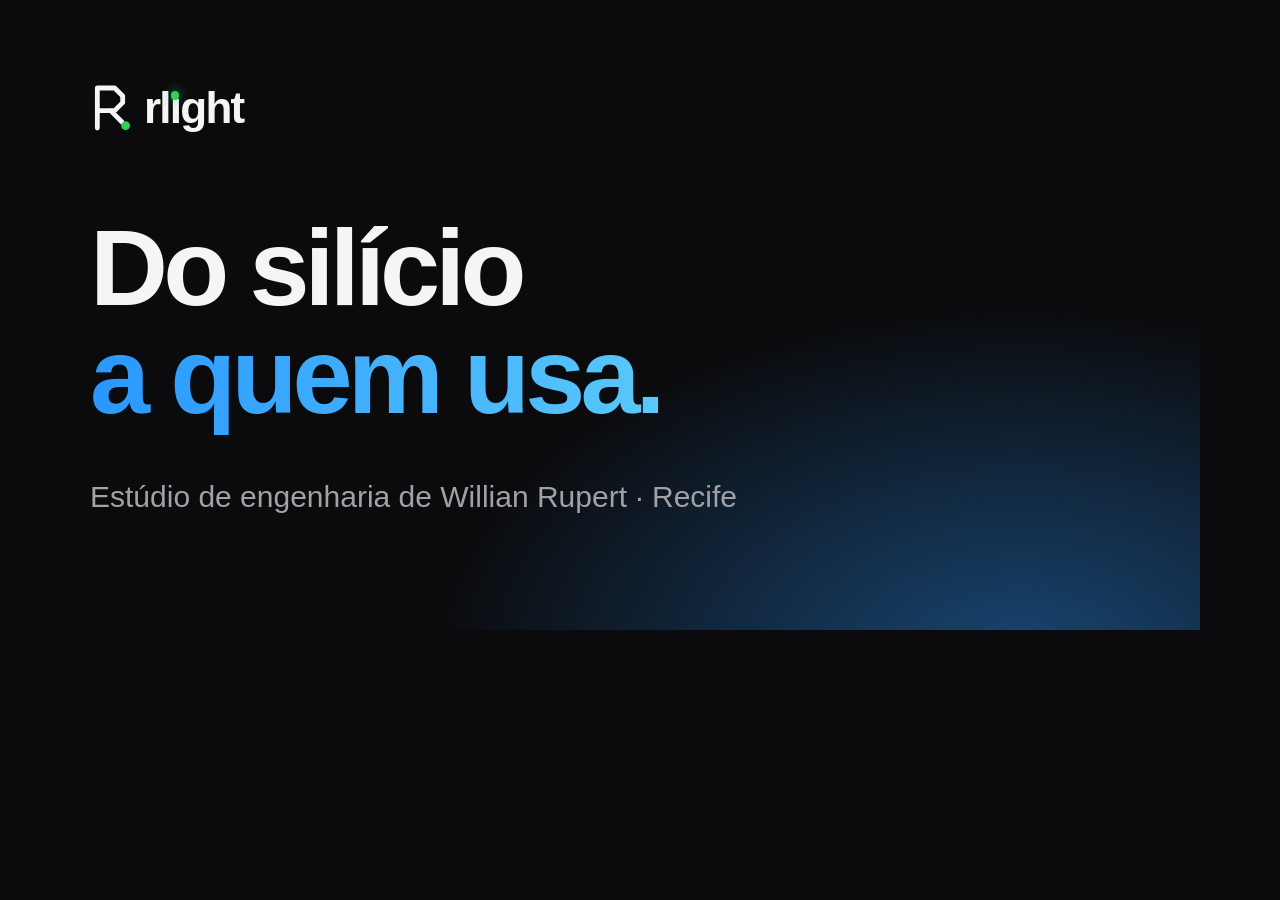
==== assets/og-fonte.html @ 2836a70e "Marca nova: o Traço e o nome com o pingo aceso Ícone do R como trilha de placa terminando num pad ac" ====
<!doctype html>
<!-- Fonte da imagem de compartilhamento (1200 × 630). Gerada com o Chrome headless, ver README. -->
<meta charset="utf-8">
<link rel="stylesheet" href="../estilo.css">
<style>
  :root { --fundo:#0b0b0d; --texto:#f5f5f7; --suave:#a1a1a6; --azul:#2997ff; --azul-2:#5ac8fa; --verde:#30d158; }
  html, body { margin: 0; width: 1200px; height: 630px; overflow: hidden; background: #0b0b0d; }
  .og { position: relative; width: 1200px; height: 630px; padding: 76px 90px; box-sizing: border-box;
        background: radial-gradient(70% 80% at 85% 105%, rgb(41 151 255 / .42), transparent 70%); }
  .og .marca { display: flex; align-items: center; gap: 8px; color: var(--texto); }
  .og .marca svg { width: 64px; height: 64px; margin: 0 -8px 0 -10px; }
  .og .marca-traco { stroke-width: 3.6; }
  .og .nome { font-size: 44px; }
  .og .nome .i i { animation: none; opacity: 1; }
  .og h1 { margin: 74px 0 0; font: 700 108px/1 var(--display); letter-spacing: -0.045em; color: var(--texto); }
  .og p { margin-top: 44px; font-size: 30px; color: var(--suave); }
</style>
<div class="og">
  <div class="marca"><svg viewBox="0 0 48 48"><path class="marca-traco" d="M13 39V9h13l6 6v5l-6 6H13M23 26l8.5 8.5"/><circle class="marca-pad" cx="34.2" cy="37.2" r="3.3"/></svg><span class="nome">rl<span class="i">ı<i></i></span>ght</span></div>
  <h1>Do silício<br><span class="gradiente">a quem usa.</span></h1>
  <p>Estúdio de engenharia de Willian Rupert · Recife</p>
</div>
---- estilo.css ----
/* RLight · estúdio de engenharia
   Tema segue o sistema. Tokens no :root, trocados no modo escuro. */

:root {
  color-scheme: light dark;
  --fundo: #fbfbfd;
  --superficie: #ffffff;
  --superficie-2: #f5f5f7;
  --linha: #e3e3e8;
  --linha-forte: #d2d2d7;
  --texto: #1d1d1f;
  --suave: #6e6e73;
  --fraco: #a1a1a6;
  --azul: #0071e3;
  --azul-2: #2fb4f5;
  --tinta: #e8f2fd;
  --verde: #1fa246;
  --sombra: 0 1px 2px rgb(0 0 0 / .04), 0 12px 40px -12px rgb(0 0 0 / .12);
  --vidro: rgb(251 251 253 / .72);

  --sans: -apple-system, BlinkMacSystemFont, "SF Pro Text", "Segoe UI", Inter, Roboto, "Helvetica Neue", Arial, sans-serif;
  --display: -apple-system, BlinkMacSystemFont, "SF Pro Display", "Segoe UI", Inter, Roboto, "Helvetica Neue", Arial, sans-serif;
  --mono: "SF Mono", SFMono-Regular, ui-monospace, Menlo, Consolas, "Roboto Mono", monospace;

  --largura: 1120px;
  --margem: max(20px, env(safe-area-inset-left), min(5vw, 48px));
  --margem-d: max(20px, env(safe-area-inset-right), min(5vw, 48px));
  --raio: 28px;
  --ease: cubic-bezier(.2, .7, .2, 1);
}

@media (prefers-color-scheme: dark) {
  :root {
    --fundo: #0b0b0d;
    --superficie: #141417;
    --superficie-2: #1a1a1d;
    --linha: #26262b;
    --linha-forte: #38383d;
    --texto: #f5f5f7;
    --suave: #a1a1a6;
    --fraco: #6e6e73;
    --azul: #2997ff;
    --azul-2: #5ac8fa;
    --tinta: #0b2540;
    --verde: #30d158;
    --sombra: 0 1px 2px rgb(0 0 0 / .4), 0 20px 50px -20px rgb(0 0 0 / .7);
    --vidro: rgb(11 11 13 / .7);
  }
}

* { box-sizing: border-box; }
html { -webkit-text-size-adjust: 100%; text-size-adjust: 100%; scroll-padding-top: 72px; }
@media (prefers-reduced-motion: no-preference) { html { scroll-behavior: smooth; } }
body {
  margin: 0;
  background: var(--fundo);
  color: var(--texto);
  font: 17px/1.55 var(--sans);
  -webkit-font-smoothing: antialiased;
  -moz-osx-font-smoothing: grayscale;
  text-rendering: optimizeLegibility;
  overflow-x: clip;
  -webkit-tap-highlight-color: transparent;
}
img { max-width: 100%; height: auto; display: block; }
a { color: var(--azul); text-decoration: none; }
a:hover { text-decoration: underline; text-underline-offset: 3px; }
:focus-visible { outline: 2px solid var(--azul); outline-offset: 3px; border-radius: 8px; }
h1, h2, h3 { font-family: var(--display); margin: 0; letter-spacing: -0.022em; line-height: 1.08; text-wrap: balance; }
p { margin: 0; text-wrap: pretty; }
button { font: inherit; color: inherit; }
::selection { background: var(--tinta); }
.visualmente-oculto { position: absolute; width: 1px; height: 1px; overflow: hidden; clip: rect(0 0 0 0); white-space: nowrap; }

.pular { position: absolute; left: 12px; top: -60px; z-index: 50; background: var(--texto); color: var(--fundo); padding: 10px 14px; border-radius: 10px; }
.pular:focus { top: 12px; }

/* ---------------------------------------------------------------- barra */
.barra {
  position: sticky; top: 0; z-index: 20;
  padding-top: env(safe-area-inset-top);
  background: var(--vidro);
  -webkit-backdrop-filter: saturate(180%) blur(20px);
  backdrop-filter: saturate(180%) blur(20px);
  border-bottom: 1px solid transparent;
  transition: border-color .3s;
}
.barra.rolou { border-bottom-color: var(--linha); }
.barra-dentro {
  max-width: var(--largura); margin: 0 auto; height: 56px;
  padding: 0 var(--margem-d) 0 var(--margem);
  display: flex; align-items: center; gap: 28px;
}
.marca { display: flex; align-items: center; gap: 4px; color: var(--texto); font-weight: 650; font-size: 18px; letter-spacing: -0.02em; }
.marca:hover { text-decoration: none; }
.marca svg { width: 32px; height: 32px; margin: 0 -4px 0 -5px; }
.marca-traco { fill: none; stroke: var(--texto); stroke-width: 3.6; stroke-linecap: round; stroke-linejoin: round; }
.marca-pad { fill: var(--verde); transition: filter .3s; }
.marca:hover .marca-pad { filter: drop-shadow(0 0 4px var(--verde)); }
/* O nome: minúsculas, e o pingo do i é um LED aceso. */
.nome { font: 650 22px/1 var(--display); letter-spacing: -0.04em; }
.nome .i { position: relative; }
.nome .i i { position: absolute; left: 50%; top: .19em; width: .19em; height: .19em; margin-left: -.095em; border-radius: 50%; background: var(--verde); box-shadow: 0 0 .25em color-mix(in srgb, var(--verde) 70%, transparent); animation: respira 4s ease-in-out infinite; }
@keyframes respira { 0%, 100% { opacity: .82 } 50% { opacity: 1 } }
.rodape-marca { display: inline-flex; align-items: center; justify-content: center; gap: 6px; color: var(--texto); margin-bottom: 6px; }
.rodape-marca svg { width: 26px; height: 26px; }
.rodape-marca .nome { font-size: 19px; }
.menu { display: flex; gap: 24px; list-style: none; margin: 0 0 0 auto; padding: 0; }
.menu a { color: var(--suave); font-size: 14px; font-weight: 500; }
.menu a:hover { color: var(--texto); text-decoration: none; }
@media (max-width: 640px) { .menu { display: none; } .barra-dentro { justify-content: space-between; } }

/* ---------------------------------------------------------------- botões */
.botao {
  display: inline-flex; align-items: center; justify-content: center; gap: 8px;
  min-height: 48px; padding: 0 24px; border-radius: 999px;
  background: var(--azul); color: #fff; font-weight: 600; font-size: 16px;
  border: 0; cursor: pointer;
  transition: transform .2s var(--ease), filter .2s, background .2s;
}
.botao:hover { text-decoration: none; filter: brightness(1.08); }
.botao:active { transform: scale(.97); }
.botao-fantasma { background: transparent; color: var(--azul); box-shadow: inset 0 0 0 1.5px var(--azul); }
.botao-pequeno { min-height: 36px; padding: 0 16px; font-size: 14px; }
.botao-grande { min-height: 60px; padding: 0 34px; font-size: 19px; }
.acoes { display: flex; flex-wrap: wrap; gap: 12px; }
.acoes-centro { justify-content: center; }

/* ---------------------------------------------------------------- tipografia */
.sobretitulo { color: var(--azul); font-size: 14px; font-weight: 600; letter-spacing: .08em; text-transform: uppercase; margin-bottom: 14px; }
.lede { color: var(--suave); font-size: clamp(18px, 2.1vw, 21px); line-height: 1.5; }
.lede strong { color: var(--texto); font-weight: 600; }
.gradiente {
  background: linear-gradient(90deg, var(--azul), var(--azul-2));
  -webkit-background-clip: text; background-clip: text; color: transparent;
  padding-bottom: .08em;
}

/* ---------------------------------------------------------------- capa */
.capa {
  max-width: var(--largura); margin: 0 auto;
  padding: clamp(40px, 9vw, 120px) var(--margem-d) clamp(32px, 6vw, 72px) var(--margem);
  display: grid; grid-template-columns: 1.05fr 1fr; align-items: center; gap: clamp(24px, 5vw, 64px);
  min-height: min(820px, calc(100svh - 56px));
}
.capa h1 { font-size: clamp(52px, 8.4vw, 96px); font-weight: 700; letter-spacing: -0.045em; line-height: .98; margin-bottom: 26px; }
.capa .lede { max-width: 30em; margin-bottom: 34px; }
@media (max-width: 900px) {
  .capa { grid-template-columns: 1fr; min-height: 0; padding-top: 48px; }
  .circuito { max-width: 520px; width: 100%; margin: 0 auto; }
}

.circuito svg { width: 100%; height: auto; overflow: visible; touch-action: pan-y; }
.circuito .ponto { fill: var(--fraco); opacity: .35; }
.circuito .grade { -webkit-mask: radial-gradient(closest-side, #000 40%, transparent); mask: radial-gradient(closest-side, #000 40%, transparent); }
.brilho-a { stop-color: var(--azul); stop-opacity: .38; }
.brilho-b { stop-color: var(--azul); stop-opacity: 0; }
#luz { transition: cx .6s var(--ease), cy .6s var(--ease); }
.trilhas path { fill: none; stroke: var(--linha-forte); stroke-width: 2; }
.pulsos path {
  fill: none; stroke: var(--azul); stroke-width: 2.6; stroke-linecap: round;
  stroke-dasharray: 26 400; stroke-dashoffset: 26;
  animation: corre 3.4s linear infinite; animation-delay: var(--d);
}
.circuito.rapido .pulsos path { animation-duration: 1.1s; }
@keyframes corre { 0% { stroke-dashoffset: 26; opacity: 0 } 10% { opacity: 1 } 75% { opacity: 1 } 100% { stroke-dashoffset: -220; opacity: 0 } }
.nos circle { fill: var(--fundo); stroke: var(--azul); stroke-width: 2; }
.rotulos text { font: 13px var(--mono); fill: var(--suave); }
.pinos path { stroke: var(--fraco); stroke-width: 4; stroke-linecap: round; }
.chip { cursor: pointer; transform-origin: 260px 220px; transition: transform .35s var(--ease); outline: none; }
.chip:active { transform: scale(.96); }
.chip-corpo { fill: var(--superficie); stroke: var(--linha-forte); stroke-width: 2; filter: drop-shadow(0 12px 24px rgb(0 0 0 / .12)); }
.chip-miolo { fill: none; stroke: var(--linha); stroke-dasharray: 3 5; }
.chip-nome { font: 600 17px var(--mono); fill: var(--texto); letter-spacing: 1px; }
.chip-sub { font: 11px var(--mono); fill: var(--fraco); }
.led { fill: var(--verde); animation: pisca 2.4s ease-in-out infinite; }
@keyframes pisca { 0%, 100% { opacity: .3 } 50% { opacity: 1 } }

/* ---------------------------------------------------------------- números */
.numeros { max-width: var(--largura); margin: 0 auto; padding: 0 var(--margem-d) 0 var(--margem); }
.numeros dl { margin: 0; display: grid; grid-template-columns: repeat(4, 1fr); border-top: 1px solid var(--linha); border-bottom: 1px solid var(--linha); }
.numeros div { padding: 28px 8px; display: flex; flex-direction: column-reverse; gap: 6px; }
.numeros div + div { border-left: 1px solid var(--linha); padding-left: 24px; }
.numeros dd { margin: 0; font: 700 clamp(34px, 4.6vw, 48px)/1 var(--display); letter-spacing: -0.03em; font-variant-numeric: tabular-nums; }
.numeros dt { color: var(--suave); font-size: 14px; line-height: 1.35; }
@media (max-width: 760px) {
  .numeros dl { grid-template-columns: 1fr 1fr; }
  .numeros div:nth-child(3) { border-left: 0; padding-left: 8px; }
  .numeros div:nth-child(n+3) { border-top: 1px solid var(--linha); }
}

/* ---------------------------------------------------------------- seções */
.secao { max-width: var(--largura); margin: 0 auto; padding: clamp(80px, 12vw, 150px) var(--margem-d) 0 var(--margem); }
.secao-cabeca { max-width: 760px; margin-bottom: clamp(40px, 7vw, 80px); }
.secao-cabeca h2 { font-size: clamp(34px, 5.2vw, 56px); font-weight: 700; letter-spacing: -0.035em; margin-bottom: 20px; }

/* ---------------------------------------------------------------- sistemas */
.sistema {
  display: grid; grid-template-columns: 1fr 1fr; gap: clamp(28px, 6vw, 80px); align-items: center;
  padding: clamp(48px, 8vw, 96px) 0; border-top: 1px solid var(--linha);
}
.sistema.invertido .sistema-texto { order: 2; }
@media (max-width: 900px) {
  .sistema { grid-template-columns: 1fr; }
  .sistema.invertido .sistema-texto { order: 0; }
}
.sistema h3 { font-size: clamp(40px, 5.4vw, 60px); font-weight: 700; letter-spacing: -0.04em; margin: 10px 0 12px; }
.sistema-lema { font-size: clamp(21px, 2.4vw, 26px); font-weight: 600; letter-spacing: -0.015em; line-height: 1.25; margin-bottom: 18px; }
.sistema-texto > p:not([class]) { color: var(--suave); }
.selo { display: inline-flex; align-items: center; gap: 8px; font-size: 13px; font-weight: 500; color: var(--suave); padding: 6px 14px 6px 12px; border: 1px solid var(--linha); border-radius: 999px; }
.bolinha { width: 8px; height: 8px; border-radius: 50%; background: var(--verde); box-shadow: 0 0 0 0 var(--verde); animation: vivo 2.4s ease-out infinite; }
@keyframes vivo { 0% { box-shadow: 0 0 0 0 color-mix(in srgb, var(--verde) 60%, transparent) } 70%, 100% { box-shadow: 0 0 0 7px transparent } }
.pontos { list-style: none; padding: 0; margin: 24px 0; display: grid; gap: 14px; }
.pontos li { position: relative; padding-left: 22px; color: var(--suave); font-size: 16px; }
.pontos li::before { content: ""; position: absolute; left: 2px; top: .62em; width: 8px; height: 8px; border-radius: 3px; background: var(--azul); }
.pontos strong { color: var(--texto); font-weight: 600; }
.rodape-sistema { font: 13px var(--mono); color: var(--fraco); padding-top: 16px; border-top: 1px solid var(--linha); }
.links { display: flex; flex-wrap: wrap; gap: 22px; margin-top: 14px; font-weight: 600; font-size: 15px; }
.privado { color: var(--fraco); font-weight: 500; }

.demo {
  background: var(--superficie); border: 1px solid var(--linha); border-radius: var(--raio);
  box-shadow: var(--sombra); padding: clamp(20px, 3.5vw, 36px); position: relative; overflow: hidden;
}
.demo-dica { text-align: center; color: var(--fraco); font-size: 13px; margin: 12px 0 18px; }
.so-mouse { display: none; }
@media (hover: hover) and (pointer: fine) { .so-mouse { display: inline; } .so-toque { display: none; } }

/* Adsum */
.demo-palco { display: flex; align-items: center; justify-content: space-between; gap: 16px; min-height: 210px; padding: 8px 4% 0; }
.leitor {
  position: relative; width: 112px; height: 150px; border-radius: 22px;
  background: linear-gradient(160deg, var(--superficie-2), var(--superficie));
  border: 1px solid var(--linha-forte); display: grid; place-items: end center; padding-bottom: 14px;
  font: 11px var(--mono); color: var(--fraco); flex: none;
}
.leitor-luz { position: absolute; top: 18px; left: 50%; width: 32px; height: 6px; margin-left: -16px; border-radius: 3px; background: var(--linha-forte); transition: background .2s, box-shadow .2s; }
.leitor.leu .leitor-luz { background: var(--verde); box-shadow: 0 0 16px var(--verde); }
.leitor.perto { border-color: var(--azul); }
.leitor-onda { position: absolute; inset: -1px; border-radius: inherit; border: 2px solid var(--azul); opacity: 0; }
.leitor.leu .leitor-onda { animation: onda .7s var(--ease); }
@keyframes onda { from { opacity: .9; transform: scale(1) } to { opacity: 0; transform: scale(1.35) } }

.cracha {
  position: relative; width: 116px; height: 160px; flex: none; border-radius: 16px; padding: 22px 14px 14px;
  background: var(--superficie); border: 1px solid var(--linha-forte); box-shadow: var(--sombra);
  display: flex; flex-direction: column; align-items: center; gap: 10px;
  cursor: grab; touch-action: none; user-select: none; -webkit-user-select: none;
  transition: transform .45s var(--ease), box-shadow .3s;
}
.cracha.arrastando { cursor: grabbing; transition: none; box-shadow: 0 30px 60px -20px rgb(0 0 0 / .35); }
.cracha-furo { position: absolute; top: 9px; width: 26px; height: 5px; border-radius: 3px; background: var(--linha-forte); }
.cracha-foto { width: 46px; height: 46px; border-radius: 50%; background: linear-gradient(135deg, var(--azul), var(--azul-2)); opacity: .9; }
.cracha-nome { font-size: 12px; font-weight: 600; text-align: center; line-height: 1.2; }
.cracha-linha { width: 70%; height: 5px; border-radius: 3px; background: var(--linha); }

.chamada { border-top: 1px solid var(--linha); padding-top: 16px; }
.chamada-cabeca { display: flex; align-items: baseline; gap: 8px; color: var(--suave); font-size: 14px; margin-bottom: 8px; }
.chamada-cabeca strong { font: 700 28px var(--display); color: var(--texto); margin-left: auto; font-variant-numeric: tabular-nums; }
.chamada-cabeca .de { color: var(--fraco); }
#lista { list-style: none; margin: 0; padding: 0; min-height: 132px; display: grid; gap: 2px; align-content: start; }
#lista li { display: flex; justify-content: space-between; font-size: 15px; padding: 7px 0; border-bottom: 1px solid var(--linha); animation: entra .5s var(--ease) both; }
#lista li span { color: var(--fraco); font: 13px var(--mono); }
@keyframes entra { from { opacity: 0; transform: translateY(-8px) } }
.planilha { margin-top: 12px; font-size: 13px; color: var(--verde); font-weight: 500; animation: entra .5s var(--ease) both; }
.planilha::before { content: "✓ "; }

/* Pendant */
.demo-pendant { padding: 28px 0 22px; background: linear-gradient(180deg, var(--superficie-2), var(--superficie)); }
.carrossel {
  display: flex; gap: 18px; overflow-x: auto; scroll-snap-type: x mandatory; overscroll-behavior-x: contain;
  padding: 6px max(calc(50% - 115px), 24px) 14px; scrollbar-width: none; -webkit-overflow-scrolling: touch;
}
.carrossel::-webkit-scrollbar { display: none; }
.carrossel figure { margin: 0; flex: 0 0 230px; scroll-snap-align: center; transition: transform .4s var(--ease), opacity .4s; }
.carrossel figure:not(.atual) { transform: scale(.92); opacity: .55; }
.carrossel img { border-radius: 34px; border: 6px solid #1d1d1f; box-shadow: var(--sombra); background: #000; aspect-ratio: 640 / 1385; object-fit: cover; }
.carrossel figcaption { text-align: center; margin-top: 12px; font-size: 14px; font-weight: 500; color: var(--suave); }
.pontinhos { display: flex; justify-content: center; gap: 8px; margin-top: 6px; }
.pontinhos i { width: 7px; height: 7px; border-radius: 4px; background: var(--linha-forte); transition: width .3s var(--ease), background .3s; }
.pontinhos i.atual { width: 22px; background: var(--azul); }

/* Portaria */
.passos { list-style: none; margin: 0; padding: 0; position: relative; display: grid; gap: 4px; }
.passos::before { content: ""; position: absolute; left: 17px; top: 20px; bottom: 20px; width: 2px; background: var(--linha); }
.passo { display: flex; gap: 16px; align-items: flex-start; padding: 10px 12px 10px 0; border-radius: 16px; cursor: pointer; position: relative; transition: background .3s; }
.passo-num { flex: none; width: 36px; height: 36px; border-radius: 50%; display: grid; place-items: center; font-weight: 600; font-size: 14px; background: var(--superficie-2); color: var(--suave); border: 2px solid var(--superficie); transition: background .35s, color .35s, transform .35s var(--ease); z-index: 1; }
.passo strong { display: block; font-size: 16px; }
.passo p { color: var(--fraco); font-size: 14px; transition: color .3s; }
.passo.feito .passo-num { background: var(--tinta); color: var(--azul); }
.passo.atual .passo-num { background: var(--azul); color: #fff; transform: scale(1.08); }
.passo.atual p { color: var(--suave); }
.notificacao {
  margin-top: 18px; display: flex; gap: 12px; align-items: center; padding: 12px 14px; border-radius: 18px;
  background: var(--vidro); border: 1px solid var(--linha); box-shadow: var(--sombra);
  -webkit-backdrop-filter: blur(20px); backdrop-filter: blur(20px);
  opacity: 0; transform: translateY(12px) scale(.98); transition: opacity .5s var(--ease), transform .5s var(--ease);
}
.notificacao.mostra { opacity: 1; transform: none; }
.notificacao-icone { width: 38px; height: 38px; border-radius: 10px; flex: none; background: linear-gradient(135deg, #ff9f0a, #ff6a00); }
.notificacao strong { display: block; font-size: 14px; }
.notificacao span { font-size: 13px; color: var(--suave); }

/* Caixa d'água */
.demo-caixa { text-align: center; }
.caixa-palco { display: flex; align-items: center; justify-content: center; gap: clamp(28px, 8vw, 64px); padding: 12px 0 24px; }
.tanque { position: relative; width: 104px; height: 150px; border-radius: 20px; border: 2px solid var(--linha-forte); overflow: hidden; background: var(--superficie-2); }
.agua { position: absolute; left: 0; right: 0; bottom: 0; height: var(--nivel, 28%); background: var(--azul); transition: height 1.2s var(--ease); }
.agua svg { position: absolute; left: 0; bottom: 100%; width: 200%; height: 12px; fill: var(--azul); animation: marola 2.4s linear infinite; }
@keyframes marola { to { transform: translateX(-50%) } }
.tanque-boia { position: absolute; left: 50%; top: 14px; width: 18px; height: 6px; margin-left: -9px; border-radius: 3px; background: var(--fraco); }

.botao-inox {
  --led: transparent; --segura: 0;
  position: relative; width: 132px; height: 132px; border-radius: 50%; border: 0; padding: 0; cursor: pointer;
  background: radial-gradient(circle at 35% 30%, #fdfdfd, #c9ccd2 45%, #8d9199 100%);
  box-shadow: 0 2px 0 rgb(255 255 255 / .6) inset, 0 -3px 8px rgb(0 0 0 / .18) inset, 0 18px 36px -12px rgb(0 0 0 / .35);
  touch-action: none; user-select: none; -webkit-user-select: none; -webkit-touch-callout: none;
  transition: transform .15s var(--ease);
}
.botao-inox:active, .botao-inox.pressionado { transform: scale(.96); }
.anel {
  position: absolute; inset: -9px; border-radius: 50%;
  background: conic-gradient(var(--azul) calc(var(--segura) * 1turn), transparent 0);
  -webkit-mask: radial-gradient(farthest-side, transparent calc(100% - 4px), #000 calc(100% - 3px));
  mask: radial-gradient(farthest-side, transparent calc(100% - 4px), #000 calc(100% - 3px));
}
.inox-face { position: absolute; inset: 22px; border-radius: 50%; background: radial-gradient(circle at 40% 35%, #f2f3f5, #b8bcc4); box-shadow: 0 0 0 4px var(--led), 0 0 26px 4px var(--led); transition: box-shadow .3s; }
.botao-inox.pisca .inox-face { animation: piscaled .8s steps(1) infinite; }
@keyframes piscaled { 50% { box-shadow: 0 0 0 4px transparent, 0 0 0 0 transparent; } }
.estado { min-height: 112px; }
.estado-codigo { font: 600 13px var(--mono); color: var(--fraco); }
.estado-nome { font: 700 26px var(--display); letter-spacing: -0.02em; margin: 2px 0 6px; }
.estado-desc { color: var(--suave); font-size: 15px; max-width: 26em; margin: 0 auto; }
.falhas { display: flex; flex-wrap: wrap; justify-content: center; gap: 8px; align-items: center; margin-top: 18px; padding-top: 18px; border-top: 1px solid var(--linha); font-size: 13px; color: var(--fraco); }
.falhas button { border: 1px solid var(--linha-forte); background: transparent; border-radius: 999px; padding: 8px 14px; font-size: 13px; cursor: pointer; color: var(--suave); min-height: 36px; transition: background .2s, color .2s; }
.falhas button:hover { background: var(--superficie-2); color: var(--texto); }
.falhas button:active { transform: scale(.96); }

/* ---------------------------------------------------------------- mapa */
.secao-escura .mapa {
  background: var(--superficie); border: 1px solid var(--linha); border-radius: var(--raio); box-shadow: var(--sombra);
  padding: clamp(16px, 3vw, 36px); overflow: hidden;
}
.mapa-rolo { overflow-x: auto; overscroll-behavior-x: contain; scrollbar-width: none; margin: 0 calc(-1 * clamp(16px, 3vw, 36px)); padding: 0 clamp(16px, 3vw, 36px); }
.mapa-rolo::-webkit-scrollbar { display: none; }
.mapa-dica { display: none; text-align: center; color: var(--fraco); font-size: 13px; margin-top: 6px; }
@media (max-width: 760px) {
  .mapa-rolo #mapa-svg { width: 760px; max-width: none; }
  .mapa-dica { display: block; }
}
#mapa-svg { width: 100%; height: auto; overflow: visible; }
.regioes rect { fill: var(--superficie-2); stroke: var(--linha); }
.regioes text { font: 600 13px var(--sans); fill: var(--fraco); letter-spacing: .06em; text-transform: uppercase; }
.ligacoes path { fill: none; stroke: var(--linha-forte); stroke-width: 2; }
.ligacoes .fluxo { stroke: var(--azul); stroke-dasharray: 6 8; animation: flui 1.2s linear infinite; }
.ligacoes .tracejado { stroke-dasharray: 3 7; }
@keyframes flui { to { stroke-dashoffset: -28 } }
.no { cursor: pointer; outline: none; }
.no rect { fill: var(--superficie); stroke: var(--linha-forte); stroke-width: 1.5; transition: fill .25s, stroke .25s; }
.no text { font: 600 15px var(--sans); fill: var(--texto); text-anchor: middle; pointer-events: none; transition: fill .25s; }
.no text.sub { font-size: 11px; font-weight: 400; fill: var(--suave); }
.no.destaque rect { stroke: var(--azul); }
.no:hover rect, .no:focus-visible rect { stroke: var(--azul); stroke-width: 2; }
.no.ativo rect { fill: var(--azul); stroke: var(--azul); }
.no.ativo text { fill: #fff; }
.painel { border-top: 1px solid var(--linha); margin-top: clamp(12px, 2vw, 20px); padding-top: 22px; min-height: 150px; max-width: 640px; }
.regioes .rotulo-linha { text-transform: none; letter-spacing: 0;  font: 11px var(--mono); fill: var(--fraco); }
.painel-tag { font-size: 13px; font-weight: 600; color: var(--azul); margin-bottom: 8px; }
.painel h3 { font-size: 24px; letter-spacing: -0.02em; margin-bottom: 10px; }
.painel p:last-child { color: var(--suave); font-size: 15px; }
.painel.troca { animation: entra .4s var(--ease); }

/* ---------------------------------------------------------------- princípios */
.principios { list-style: none; padding: 0; margin: 0; display: grid; grid-template-columns: repeat(2, 1fr); gap: 16px; }
@media (max-width: 760px) { .principios { grid-template-columns: 1fr; } }
.principios li { background: var(--superficie); border: 1px solid var(--linha); border-radius: 24px; padding: clamp(24px, 3.5vw, 36px); }
.principio-num { font: 600 13px var(--mono); color: var(--azul); }
.principios h3 { font-size: clamp(22px, 2.4vw, 26px); margin: 14px 0 10px; letter-spacing: -0.02em; }
.principios p { color: var(--suave); font-size: 16px; }

/* ---------------------------------------------------------------- notas */
.notas { display: grid; gap: 14px; }
.nota { background: var(--superficie); border: 1px solid var(--linha); border-radius: 24px; overflow: hidden; transition: box-shadow .3s; }
.nota[open] { box-shadow: var(--sombra); }
.nota summary { list-style: none; cursor: pointer; display: grid; grid-template-columns: 1fr auto; gap: 4px 16px; padding: clamp(20px, 3vw, 30px); align-items: center; }
.nota summary::-webkit-details-marker { display: none; }
.nota-tag { font-size: 13px; font-weight: 600; color: var(--azul); grid-column: 1; }
.nota-titulo { font: 700 clamp(21px, 2.6vw, 28px)/1.2 var(--display); letter-spacing: -0.02em; grid-column: 1; }
.nota-abre { grid-column: 2; grid-row: 1 / 3; width: 36px; height: 36px; border-radius: 50%; background: var(--superficie-2); position: relative; transition: transform .35s var(--ease), background .3s; }
.nota-abre::before, .nota-abre::after { content: ""; position: absolute; left: 50%; top: 50%; width: 14px; height: 2px; margin: -1px 0 0 -7px; border-radius: 1px; background: var(--texto); }
.nota-abre::after { transform: rotate(90deg); transition: transform .35s var(--ease); }
.nota[open] .nota-abre { transform: rotate(180deg); }
.nota[open] .nota-abre::after { transform: rotate(0); }
.nota-corpo { padding: 0 clamp(20px, 3vw, 30px) clamp(22px, 3vw, 32px); max-width: 760px; display: grid; gap: 14px; color: var(--suave); animation: entra .45s var(--ease); }
.nota-corpo strong, .nota-corpo em { color: var(--texto); }
.nota-corpo code { font: 14px var(--mono); background: var(--superficie-2); padding: 2px 6px; border-radius: 6px; color: var(--texto); }
.nota-licao { color: var(--texto); font-weight: 500; border-left: 3px solid var(--azul); padding-left: 14px; }

/* ---------------------------------------------------------------- contato */
.contato { padding: clamp(100px, 14vw, 170px) var(--margem-d) clamp(80px, 10vw, 120px) var(--margem); text-align: center; }
.contato-dentro { max-width: 720px; margin: 0 auto; }
.contato h2 { font-size: clamp(36px, 5.6vw, 60px); font-weight: 700; letter-spacing: -0.04em; margin-bottom: 20px; }
.contato .lede { margin-bottom: 34px; }
.redes { display: flex; justify-content: center; gap: 28px; margin-top: 26px; font-weight: 600; }

.rodape { border-top: 1px solid var(--linha); text-align: center; padding: 32px var(--margem-d) calc(32px + env(safe-area-inset-bottom)) var(--margem); color: var(--fraco); font-size: 13px; display: grid; gap: 6px; }
.assinatura { font-style: italic; color: var(--suave); }

/* ---------------------------------------------------------------- revelar ao rolar */
.js .revela { opacity: 0; transform: translateY(26px); transition: opacity .9s var(--ease), transform .9s var(--ease); transition-delay: var(--atraso, 0s); }
.js .revela.visivel { opacity: 1; transform: none; }
/* A capa não espera o JavaScript: entra por CSS, no primeiro quadro. */
.js .capa .revela { opacity: 1; transform: none; transition: none; animation: sobe 1s var(--ease) backwards; animation-delay: var(--atraso, 0s); }
.capa .revela:nth-child(2) { --atraso: .08s; } .capa .revela:nth-child(3) { --atraso: .16s; } .capa .revela:nth-child(4) { --atraso: .24s; }
.capa .circuito.revela { --atraso: .3s; }
@keyframes sobe { from { opacity: 0; transform: translateY(26px); } }

@media (prefers-reduced-motion: reduce) {
  *, *::before, *::after { animation-duration: .001s !important; animation-iteration-count: 1 !important; transition-duration: .001s !important; }
  .js .revela { transform: none; }
  .pulsos, .ligacoes .fluxo { animation: none; }
}

#lista:empty::before { content: "Ninguém ainda. Encoste o primeiro crachá."; display: block; color: var(--fraco); font-size: 14px; padding: 28px 0; text-align: center; }
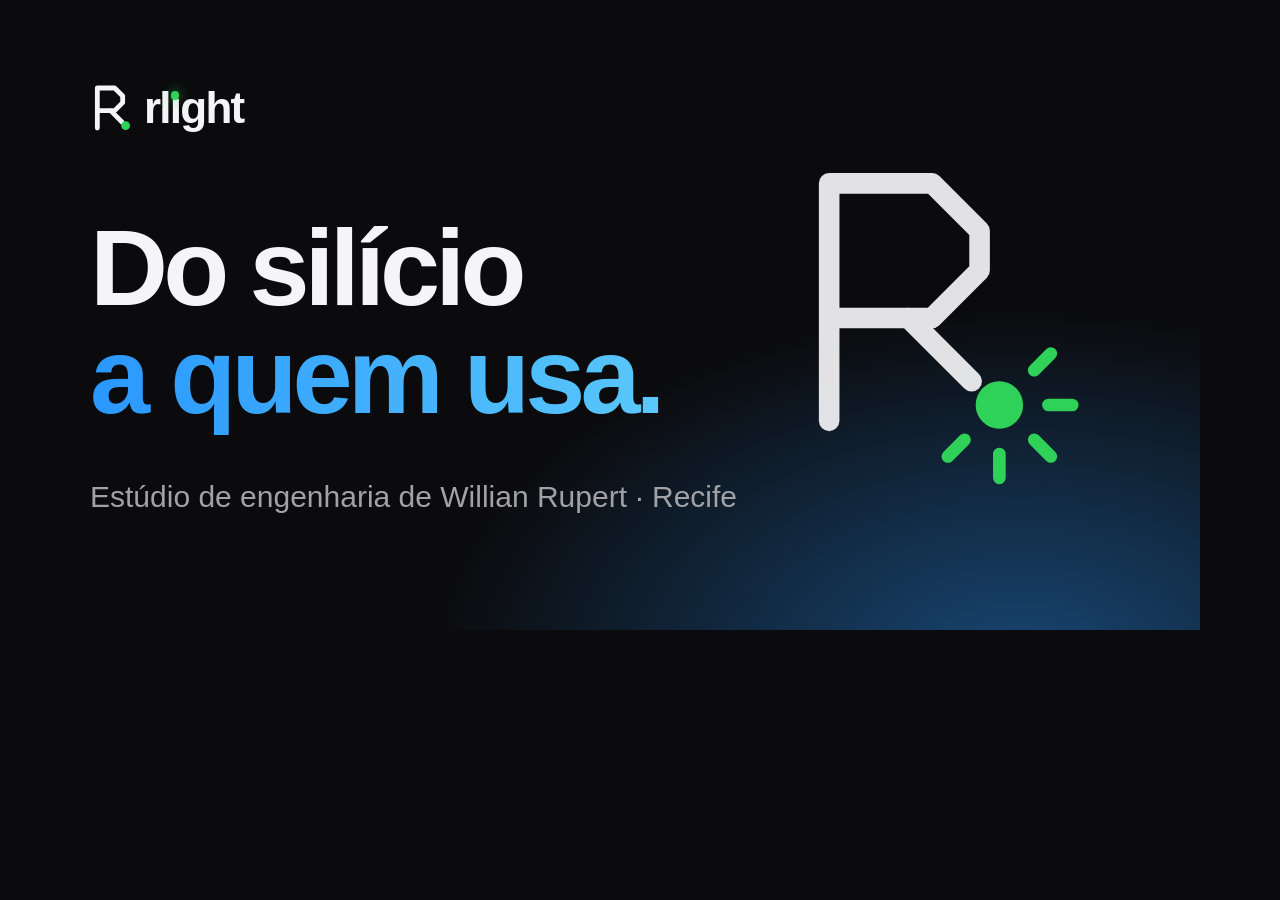
==== commit 2006b152: "Brilho: o LED do R irradia nos tamanhos grandes Ícone de app, ícone do iPhone e imagem de compartilh" ====
--- a/assets/og-fonte.html
+++ b/assets/og-fonte.html
@@ -9,6 +9,8 @@
         background: radial-gradient(70% 80% at 85% 105%, rgb(41 151 255 / .42), transparent 70%); }
   .og .marca { display: flex; align-items: center; gap: 8px; color: var(--texto); }
   .og .marca svg { width: 64px; height: 64px; margin: 0 -8px 0 -10px; }
+  .og .brilho { position: absolute; right: 70px; top: 120px; width: 380px; height: 380px; }
+  .og .brilho .marca-traco { stroke: #f5f5f7; stroke-width: 2.6; opacity: .92; }
   .og .marca-traco { stroke-width: 3.6; }
   .og .nome { font-size: 44px; }
   .og .nome .i i { animation: none; opacity: 1; }
@@ -18,5 +20,6 @@
 <div class="og">
   <div class="marca"><svg viewBox="0 0 48 48"><path class="marca-traco" d="M13 39V9h13l6 6v5l-6 6H13M23 26l8.5 8.5"/><circle class="marca-pad" cx="34.2" cy="37.2" r="3.3"/></svg><span class="nome">rl<span class="i">ı<i></i></span>ght</span></div>
   <h1>Do silício<br><span class="gradiente">a quem usa.</span></h1>
+  <svg class="brilho" viewBox="0 0 48 48"><path class="marca-traco" d="M10 38V8h13l6 6v5l-6 6H10M20 25l8 8"/><circle cx="31.5" cy="36" r="3" fill="#30d158"/><path d="M37.7 36h3M35.9 40.4l2.1 2.1M31.5 42.2v3M27.1 40.4l-2.1 2.1M35.9 31.6l2.1-2.1" fill="none" stroke="#30d158" stroke-width="1.6" stroke-linecap="round"/></svg>
   <p>Estúdio de engenharia de Willian Rupert · Recife</p>
 </div>
